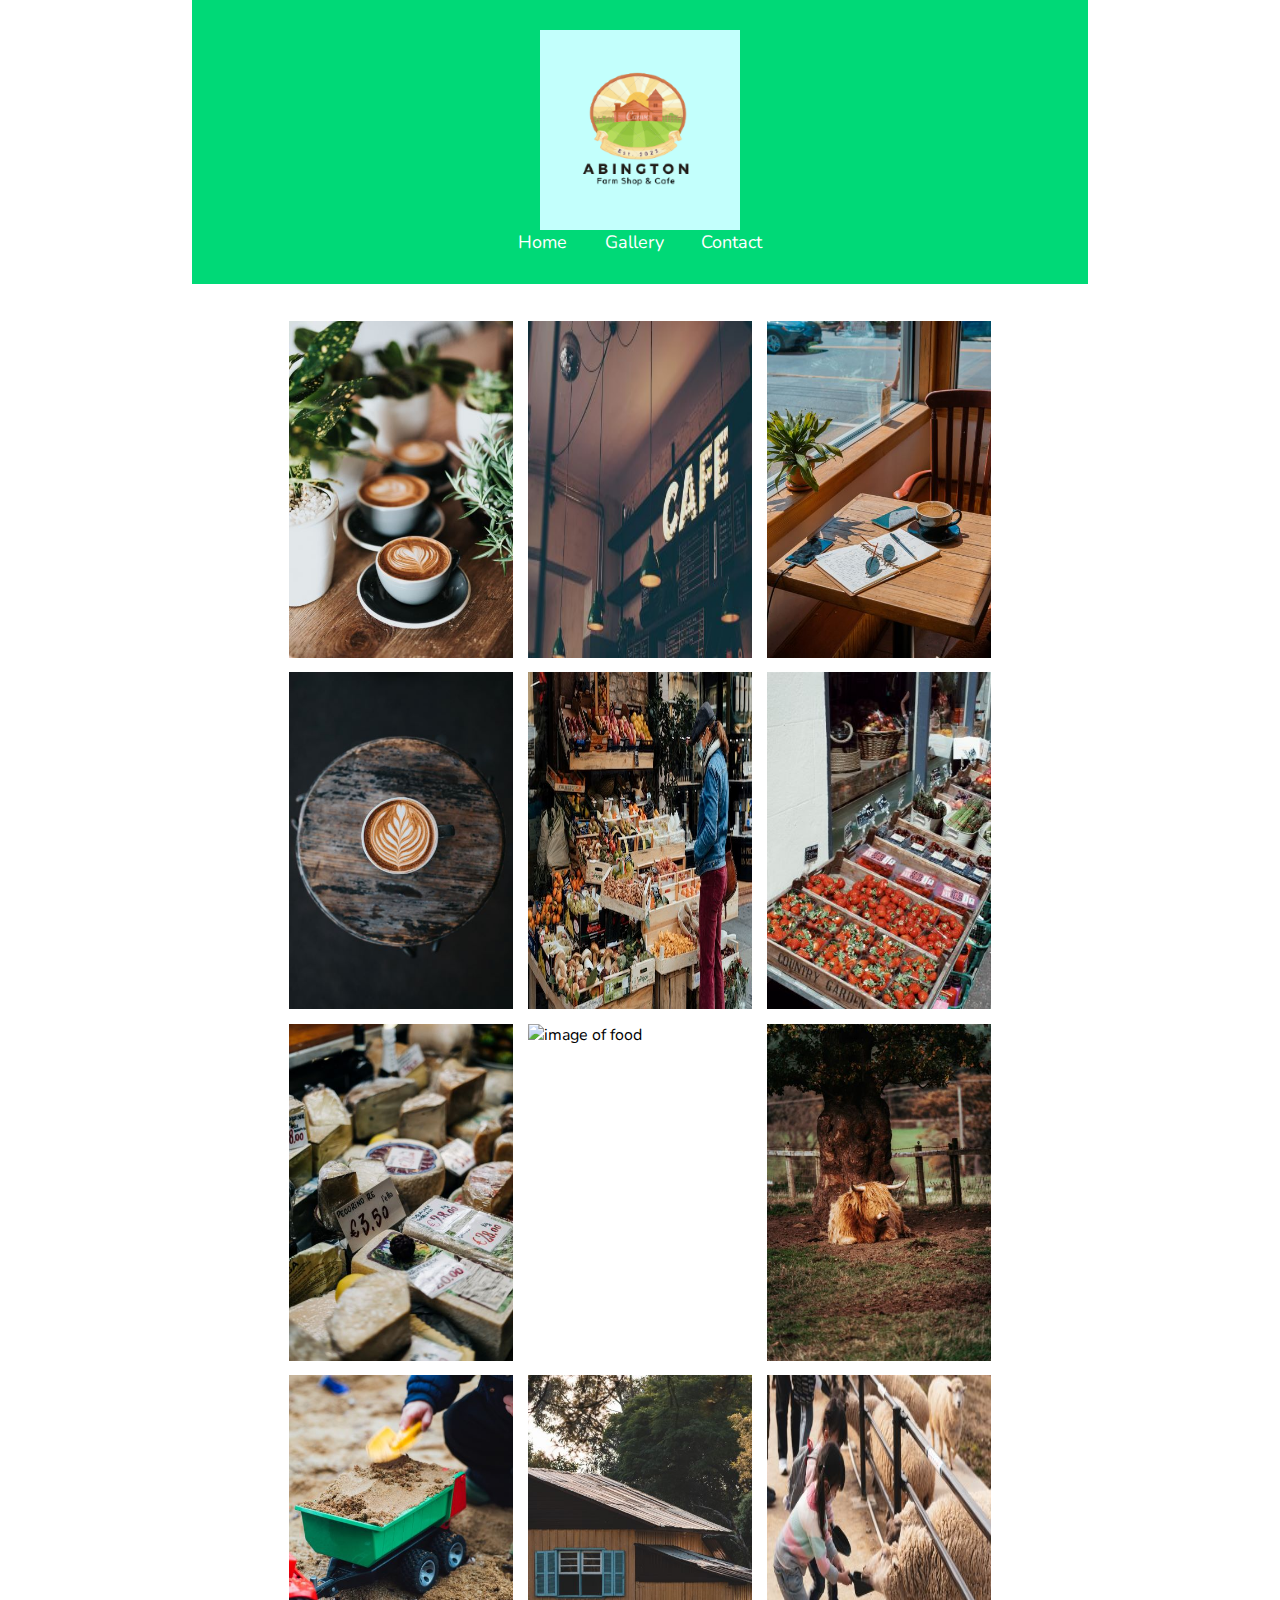
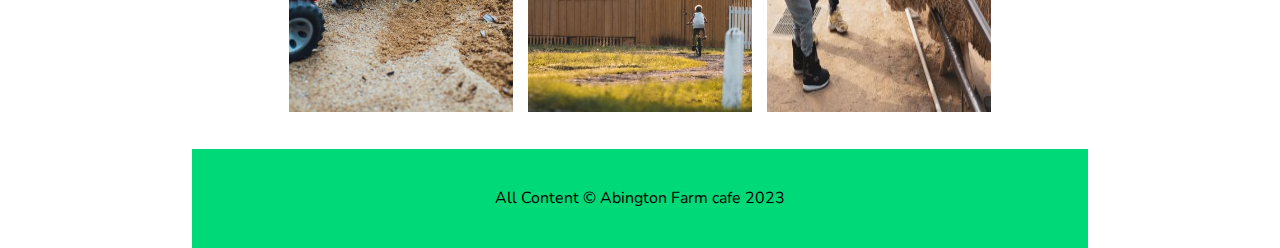
==== gallery.html @ 98fb675e "Add files via upload" ====
<!DOCTYPE html>
<html lang="en">

    <head>
        <meta name="viewport" content="width=device-width,initial-scale=1.0">
        <title>Abbington Farm Shop</title>
        <link rel="preconnect" href="https://fonts.gstatic.com">
<link href="https://fonts.googleapis.com/css2?family=Nunito:wght@300&display=swap" rel="stylesheet">
        <link href="main.css" rel="stylesheet" type="text/css">

    </head>
    <body>
        <section id="main">
            <nav>
                <img class="logo Picture" src="Abingtonlogo.png" alt="Picture of the logo">
                <a href="index.html">Home</a>
                <a href="gallery.html">Gallery</a>
                <a href="contact.html">Contact</a>
            </nav>
            <!--start of different content-->
            <div class="flex-container">
                <div><img src="farmcafe1.jpg" alt="image of coffee"></div>
                <div><img src="farmcafe2.jpg" alt="image of food"></div>
                <div><img src="farmcafe3.jpg" alt="image of food"></div>
                
                <div><img src="farmcafe4.jpg" alt="image of food"></div>
                <div><img src="farmshop1.jpg" alt="image of food"></div>
                <div><img src="farmshop2.jpg" alt="image of food"></div>
                
                <div><img src="farmshop3.jpg" alt="image of food"></div>
                <div><img src="farmsshop4.jpg" alt="image of food"></div>
                <div><img src="highlandcow.jpg" alt="image of a highland  cow"></div>

                <div><img src="childrenplayarea.jpg" alt="image of food"></div>
                <div><img src="childridingbike.jpg" alt="image of a boy riding a bike"></div>
                <div><img src="chlidrenfeedingsheep.jpg" alt="image of children feeding sheep"></div>
            </div>
            <!--end of different content-->
            <footer>
            <p>All Content &copy; Abington Farm cafe 2023</p></footer>
        </section>
     
    </body>
</html>
---- main.css ----
/* Colours: #D90000
#A13030
#8C0000
#D94141
#590000
*/

.logo {
    margin: 0 auto;
     display: block;
 }
 
 body {
     margin: 0;
     font-family: 'Nunito', sans-serif;
     background-image: url("../images/background.jpg");
     background-size: cover;
     background-repeat: no repeat;
     
 }
 
 #main {
     width: 70%;
     background-color: #fff;
     margin: 0px auto;
     max-width: 1000px;
     
 }
 
 nav {
     text-align: center;
     padding: 30px;
     background-color: #00d977;
     background-image: url("../images/newlogo.png");
     background-repeat: no-repeat;
     background-position: left center;
     nav 
    
   
 }
 
 nav a {
     color: #fff;
     text-decoration: none;
     font-size: large;
     padding-left: 2%;
     padding-right: 2%;
     
 }
 
 nav a:hover {
     color: #00d977; 
 }
 
 ul {
     padding-left: 10%;
     margin-bottom: 50px;
 }
 
 footer {
     text-align: center;
     background-color: #00d977;
     padding: 20px;
 }
 
 #main p,h1,h2,h3{
     padding-left: 5%;
     padding-right: 5%;
     line-height: 170%;
 }
 
 .sectionpic{
     width: 100%;
 }

 /*contact form page */

iframe {
    width: 50%;
    margin: 20px auto;
    display: block;
}

input {
    width: 100%;
    margin-bottom: 20px;
    padding-top:5px;
    padding-bottom: 5px;

}

input[type="submit"] {
    background-color :rgb(0, 139, 74);
    border: none;
    color: #fff;
    padding:16px 32px;
    margin: 5px 5px;
}

form {
    padding-left: 10%;
    padding-right: 10%;
}

/*gallery page */

.flex-container {
    width: 80%;
    margin: 30px auto;
    display: flex;
    flex-wrap: wrap;
    
}

.flex-container > div {
    
    flex: 31%;
    margin: 1%;
    justify-content: center;
    display: flex;
    
}

.flex-container img {
    width: 100%;
}
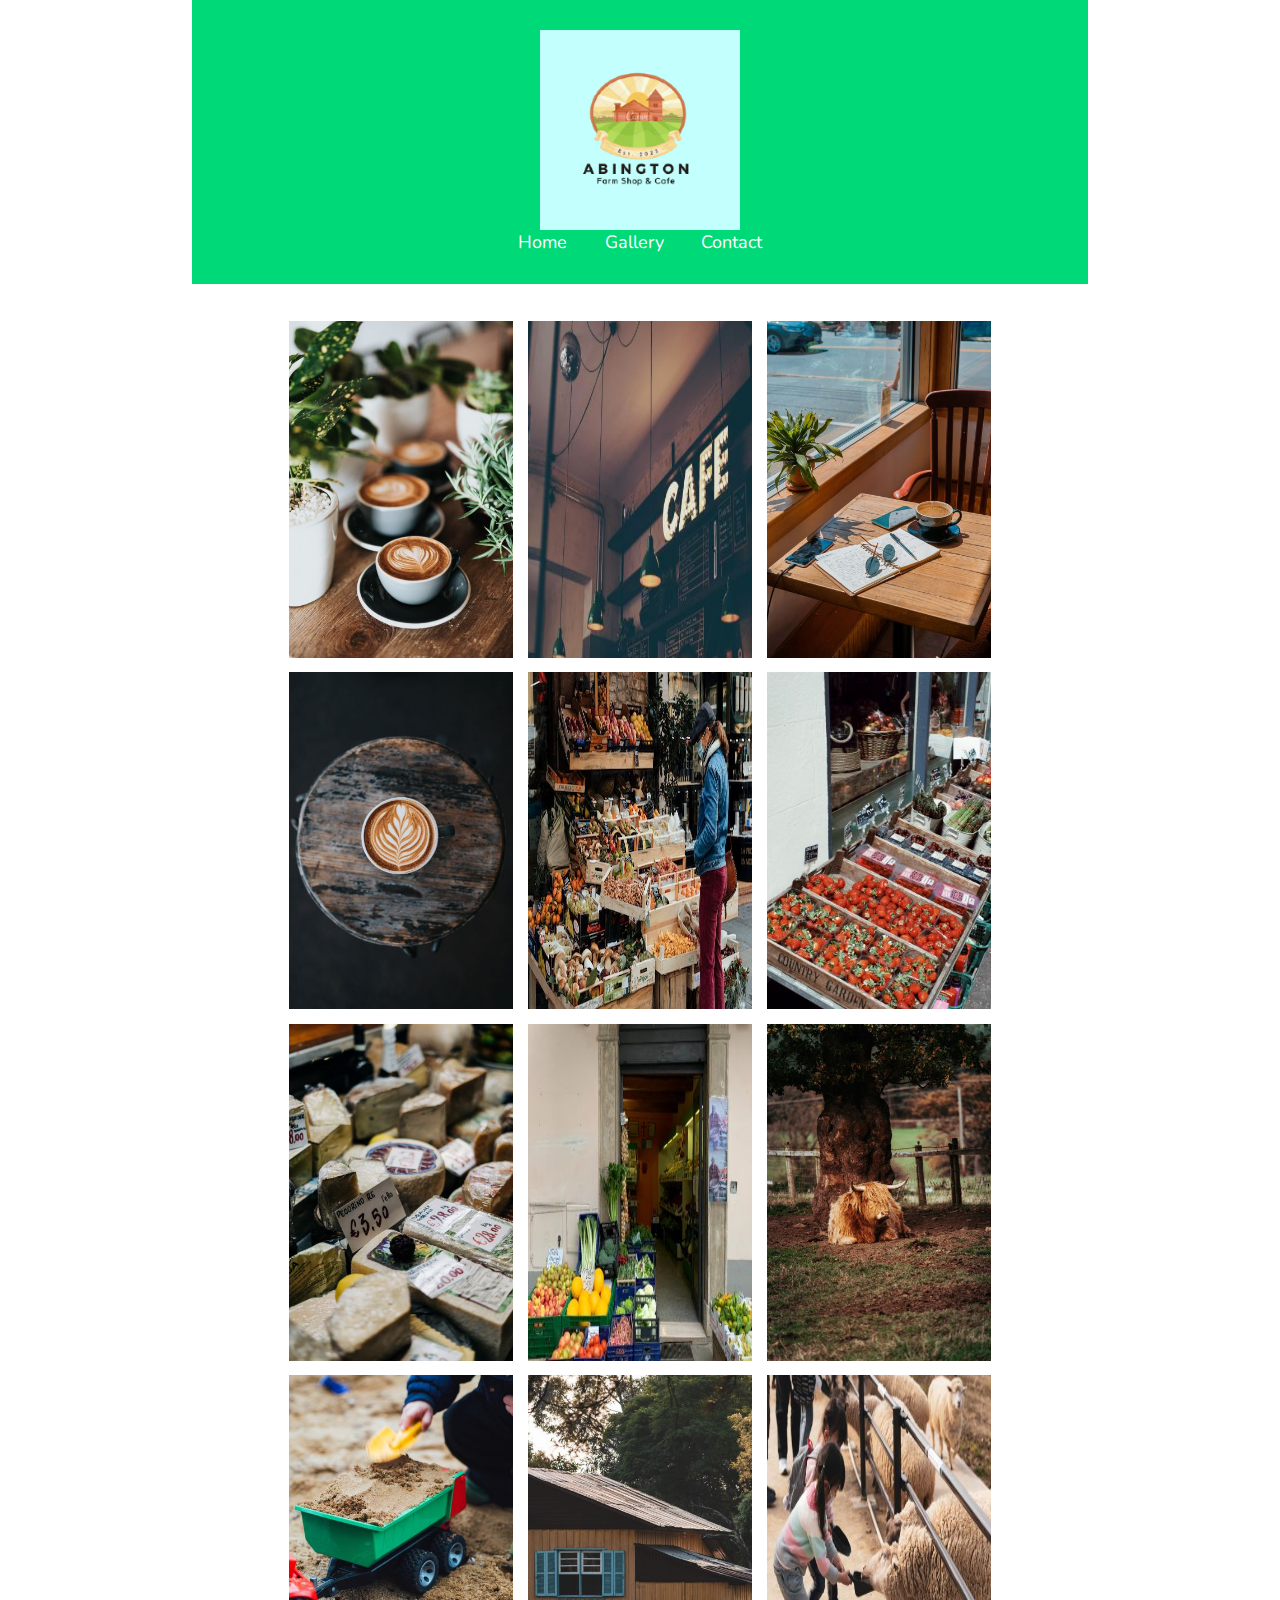
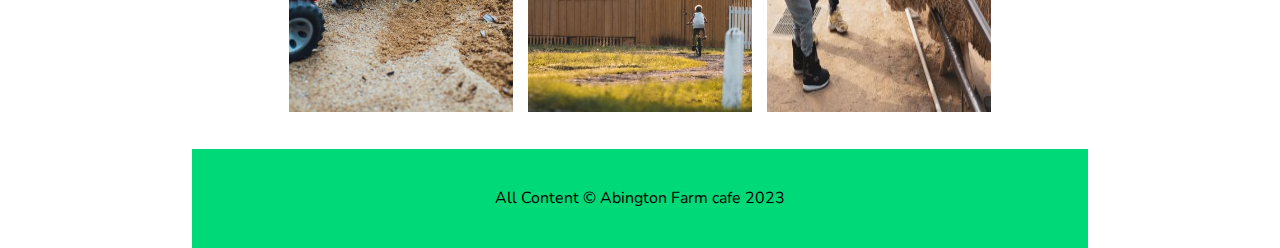
==== commit 8ee1bcd9: "Update gallery.html" ====
--- a/gallery.html
+++ b/gallery.html
@@ -28,7 +28,7 @@
                 <div><img src="farmshop2.jpg" alt="image of food"></div>
                 
                 <div><img src="farmshop3.jpg" alt="image of food"></div>
-                <div><img src="farmsshop4.jpg" alt="image of food"></div>
+                <div><img src="farmshop4.jpg" alt="image of food"></div>
                 <div><img src="highlandcow.jpg" alt="image of a highland  cow"></div>
 
                 <div><img src="childrenplayarea.jpg" alt="image of food"></div>
